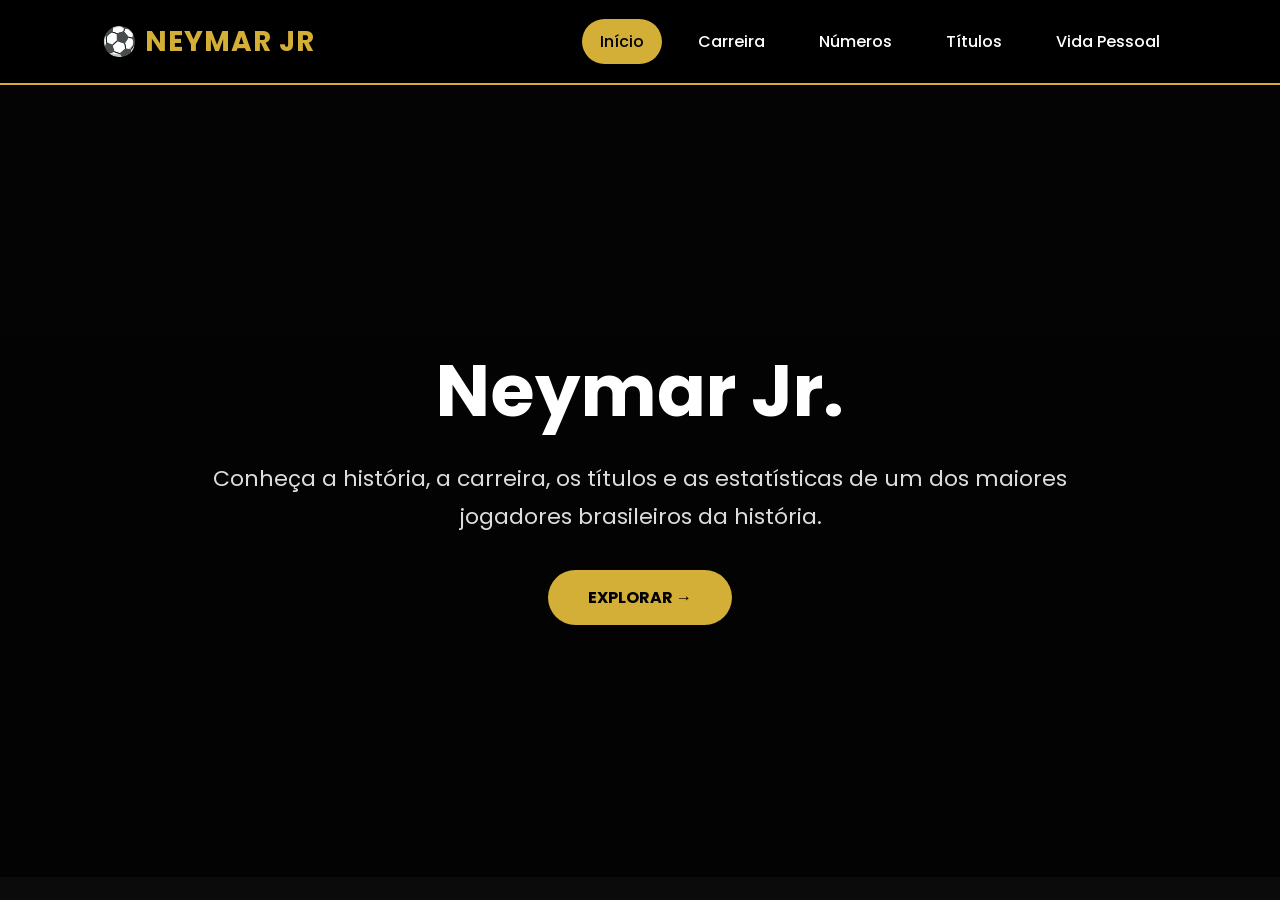
==== index.html @ 1c68dedf "h" ====
<!DOCTYPE html>
<html lang="pt-BR">

<head>

<meta charset="UTF-8">
<meta name="viewport" content="width=device-width, initial-scale=1.0">

<title>Neymar Jr | Página Inicial</title>

<link rel="stylesheet" href="style.css">

<link rel="preconnect" href="https://fonts.googleapis.com">
<link rel="preconnect" href="https://fonts.gstatic.com" crossorigin>

<link href="https://fonts.googleapis.com/css2?family=Poppins:wght@300;400;500;600;700;800&display=swap" rel="stylesheet">

</head>

<body>

<header>

<div class="logo">

⚽ NEYMAR JR

</div>

<nav>

<a class="ativo" href="index.html">Início</a>

<a href="carreira.html">Carreira</a>

<a href="numeros.html">Números</a>

<a href="titulos.html">Títulos</a>

<a href="vida.html">Vida Pessoal</a>

</nav>

</header>

<section class="hero">

<div class="overlay"></div>

<div class="conteudo">

<h1>Neymar Jr.</h1>

<p>

Conheça a história, a carreira, os títulos
e as estatísticas de um dos maiores jogadores
brasileiros da história.

</p>

<a href="carreira.html" class="btn">

EXPLORAR →

</a>

</div>

</section>
---- style.css ----
/* ========================= */
/* CONFIGURAÇÕES GERAIS */
/* ========================= */

*{
    margin:0;
    padding:0;
    box-sizing:border-box;
    font-family:'Poppins',sans-serif;
}

html{
    scroll-behavior:smooth;
}

body{
    background:#0b0b0b;
    color:#fff;
}

/* ========================= */
/* HEADER */
/* ========================= */

header{

    width:100%;
    height:85px;

    background:#000;

    display:flex;

    justify-content:space-between;

    align-items:center;

    padding:0 8%;

    position:fixed;

    top:0;

    left:0;

    z-index:999;

    border-bottom:2px solid #d4af37;

}

.logo{

    font-size:28px;

    font-weight:700;

    color:#d4af37;

    letter-spacing:1px;

}

nav{

    display:flex;

    gap:18px;

}

nav a{

    text-decoration:none;

    color:white;

    font-weight:500;

    padding:10px 18px;

    border-radius:30px;

    transition:.35s;

}

nav a:hover{

    background:#d4af37;

    color:black;

}

.ativo{

    background:#d4af37;

    color:black;

}

/* ========================= */
/* HERO */
/* ========================= */

.hero{

    margin-top:85px;

    height:88vh;

    background:

    linear-gradient(rgba(0,0,0,.65),rgba(0,0,0,.75)),

    url("https://wallpapers.com/images/featured/neymar-pictures-z2vt5f2f4md4q6pn.jpg");

    background-size:cover;

    background-position:center;

    display:flex;

    justify-content:center;

    align-items:center;

    text-align:center;

    padding:30px;

}

.conteudo{

    max-width:900px;

}

.conteudo h1{

    font-size:72px;

    color:#fff;

    margin-bottom:15px;

}

.conteudo p{

    font-size:22px;

    color:#ddd;

    line-height:1.7;

}

.btn{

    display:inline-block;

    margin-top:35px;

    padding:15px 40px;

    background:#d4af37;

    color:#000;

    text-decoration:none;

    border-radius:40px;

    font-weight:700;

    transition:.35s;

}

.btn:hover{

    transform:translateY(-5px);

    background:white;

}

/* ========================= */
/* ESTATÍSTICAS */
/* ========================= */

.estatisticas{

    padding:90px 8%;

}

.estatisticas h2{

    text-align:center;

    font-size:42px;

    color:#d4af37;

    margin-bottom:50px;

}

.cards{

    display:grid;

    grid-template-columns:repeat(auto-fit,minmax(220px,1fr));

    gap:30px;

}

.card{

    background:#171717;

    border:1px solid #333;

    border-radius:18px;

    padding:40px;

    text-align:center;

    transition:.35s;

}

.card:hover{

    transform:translateY(-10px);

    border-color:#d4af37;

}

.card h3{

    font-size:48px;

    color:#d4af37;

}

.card span{

    color:#ddd;

    font-size:20px;

}

/* ========================= */
/* SOBRE */
/* ========================= */

.sobre{

    display:grid;

    grid-template-columns:1fr 1fr;

    gap:60px;

    padding:80px 8%;

    align-items:center;

}

.sobre h2{

    color:#d4af37;

    font-size:42px;

    margin-bottom:25px;

}

.sobre p{

    font-size:18px;

    color:#ddd;

    line-height:1.9;

}

.sobre img{

    width:100%;

    border-radius:20px;

    box-shadow:0 0 30px rgba(212,175,55,.35);

}

/* ========================= */
/* FRASE */
/* ========================= */

.frase{

    padding:90px 8%;

    text-align:center;

    background:#111;

}

.frase h2{

    font-size:38px;

    color:#d4af37;

    font-style:italic;

}

/* ========================= */
/* RODAPÉ */
/* ========================= */

footer{

    background:#000;

    padding:25px;

    text-align:center;

    border-top:2px solid #d4af37;

}

footer p{

    color:#aaa;

}

/* ========================= */
/* CELULAR */
/* ========================= */

@media(max-width:900px){

header{

    flex-direction:column;

    height:auto;

    padding:20px;

}

nav{

    flex-wrap:wrap;

    justify-content:center;

    margin-top:15px;

}

.hero{

    margin-top:140px;

    height:75vh;

}

.conteudo h1{

    font-size:48px;

}

.conteudo p{

    font-size:18px;

}

.sobre{

    grid-template-columns:1fr;

    .tabela{

width:100%;

margin-top:35px;

border-collapse:collapse;

background:#171717;

border-radius:15px;

overflow:hidden;

}

.tabela th{

background:#d4af37;

color:black;

padding:18px;

font-size:18px;

}

.tabela td{

padding:18px;

border-bottom:1px solid #333;

text-align:center;

}

.tabela tr:hover{

background:#222;

transition:.3s;

}

}

}
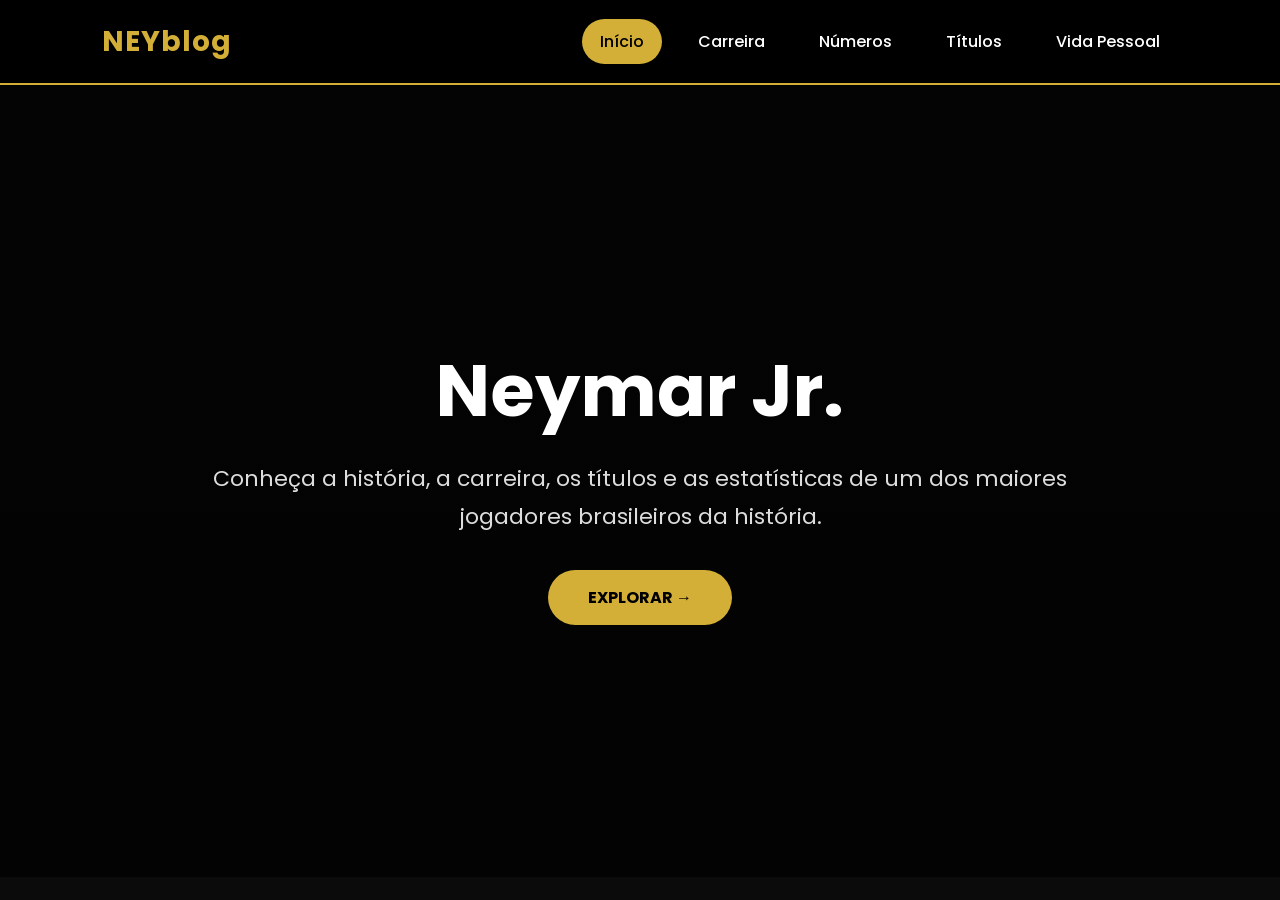
==== commit 640aeaa2: "l" ====
--- a/index.html
+++ b/index.html
@@ -23,7 +23,7 @@
 
 <div class="logo">
 
-⚽ NEYMAR JR
+NEYblog
 
 </div>
 
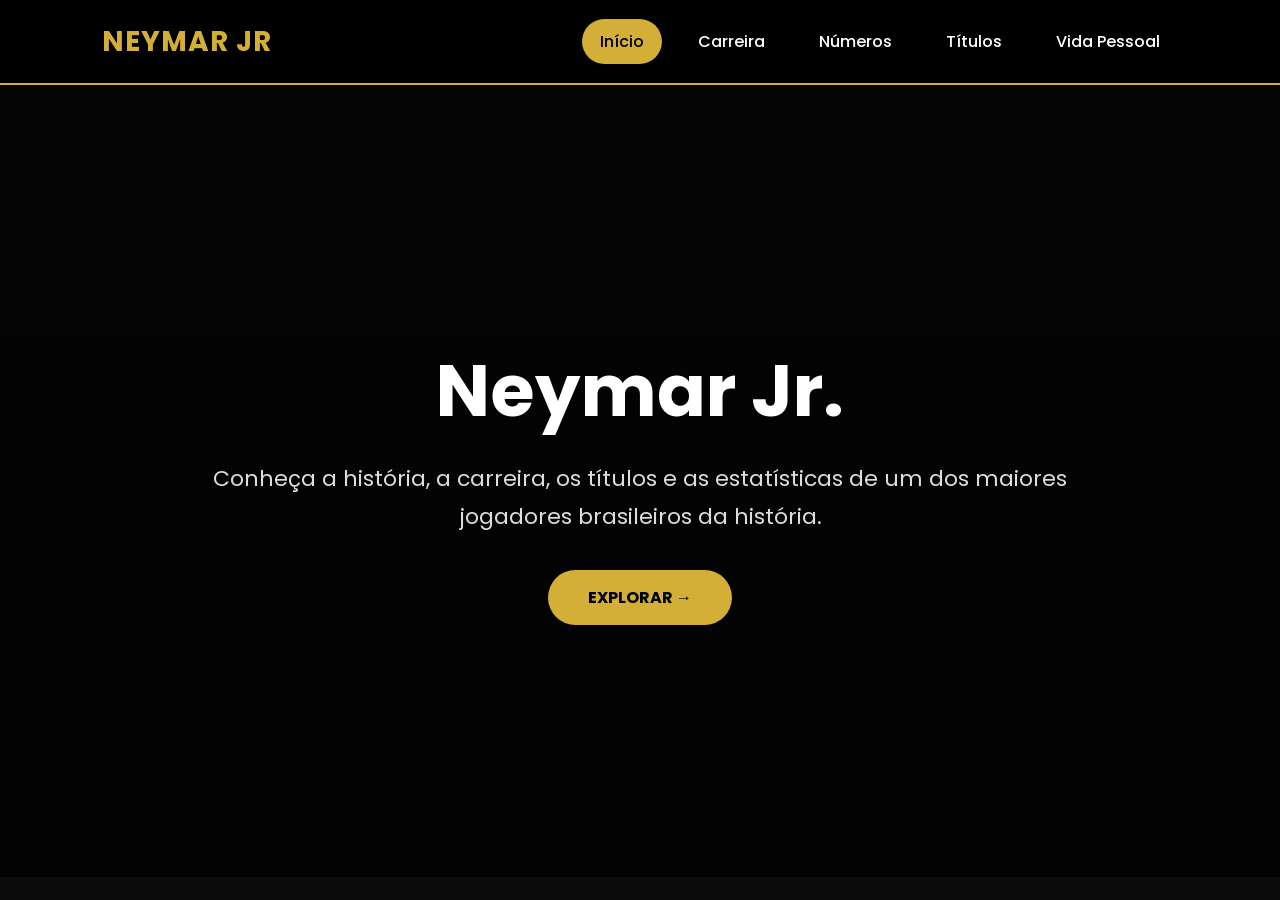
==== commit e0b55baa: "m" ====
--- a/index.html
+++ b/index.html
@@ -6,7 +6,7 @@
 <meta charset="UTF-8">
 <meta name="viewport" content="width=device-width, initial-scale=1.0">
 
-<title>Neymar Jr | Página Inicial</title>
+<title>NEYblog | Página Inicial</title>
 
 <link rel="stylesheet" href="style.css">
 
@@ -23,7 +23,7 @@
 
 <div class="logo">
 
-NEYblog
+NEYMAR JR
 
 </div>
 
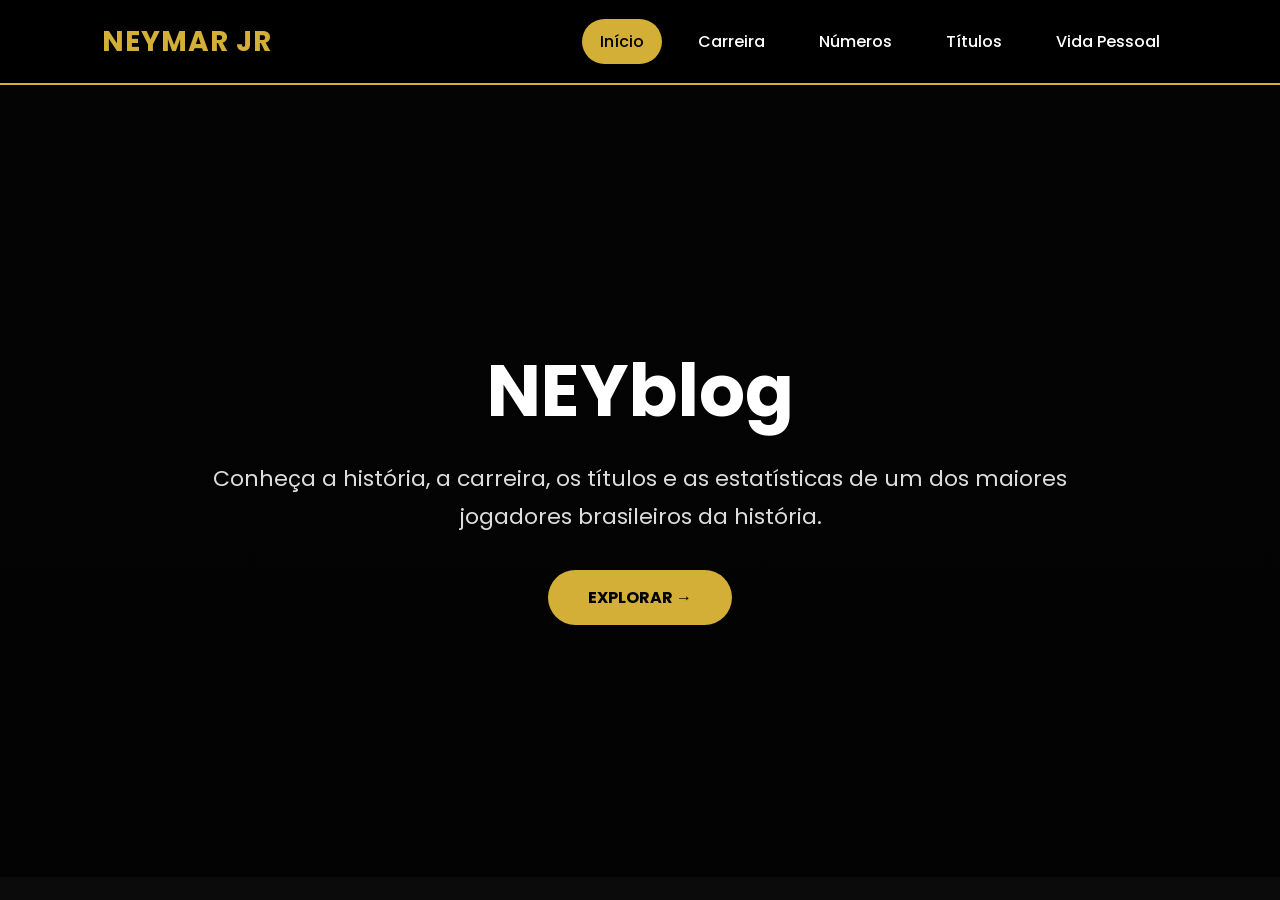
==== commit 373f4f26: "j" ====
--- a/index.html
+++ b/index.html
@@ -49,7 +49,7 @@
 
 <div class="conteudo">
 
-<h1>Neymar Jr.</h1>
+<h1>NEYblog</h1>
 
 <p>
 
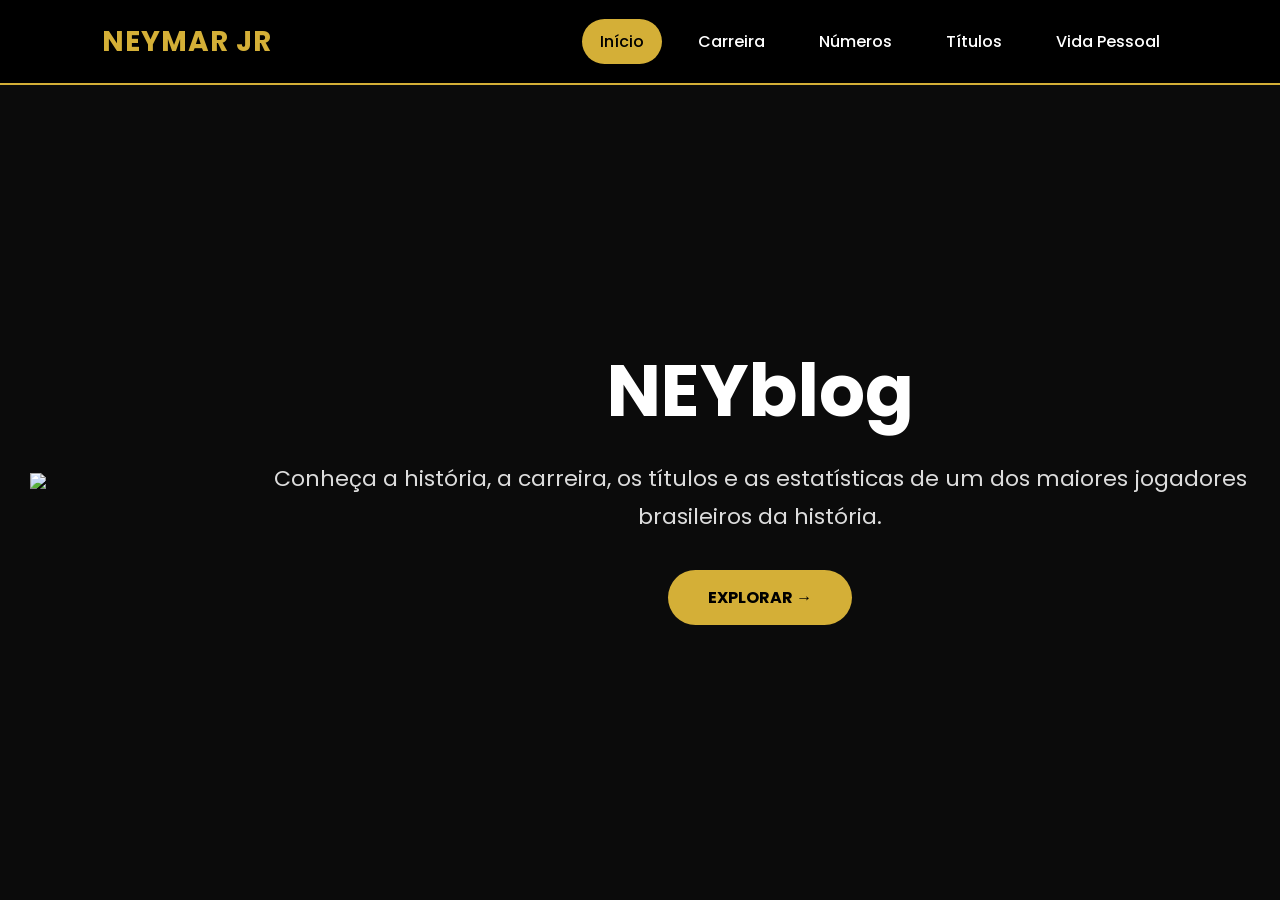
==== commit f7407f75: "oo" ====
--- a/index.html
+++ b/index.html
@@ -44,6 +44,7 @@
 </header>
 
 <section class="hero">
+    <img src="imagens/banner.jpg" style="width:300px;">
 
 <div class="overlay"></div>
 
--- a/style.css
+++ b/style.css
@@ -105,22 +105,24 @@
 /* HERO */
 /* ========================= */
 
+/* ========================= */
+/* HERO */
+/* ========================= */
+
 .hero{
 
     margin-top:85px;
 
     height:88vh;
 
-    background:
-
-    linear-gradient(rgba(0,0,0,.65),rgba(0,0,0,.75)),
-
-    url("https://wallpapers.com/images/featured/neymar-pictures-z2vt5f2f4md4q6pn.jpg");
+    background-image: url("imagens/banner.jpg");
 
     background-size:cover;
 
     background-position:center;
 
+    background-repeat:no-repeat;
+
     display:flex;
 
     justify-content:center;
@@ -133,10 +135,18 @@
 
 }
 
+}
+
+
+
 .conteudo{
 
     max-width:900px;
 
+    position:relative;
+
+    z-index:2;
+
 }
 
 .conteudo h1{
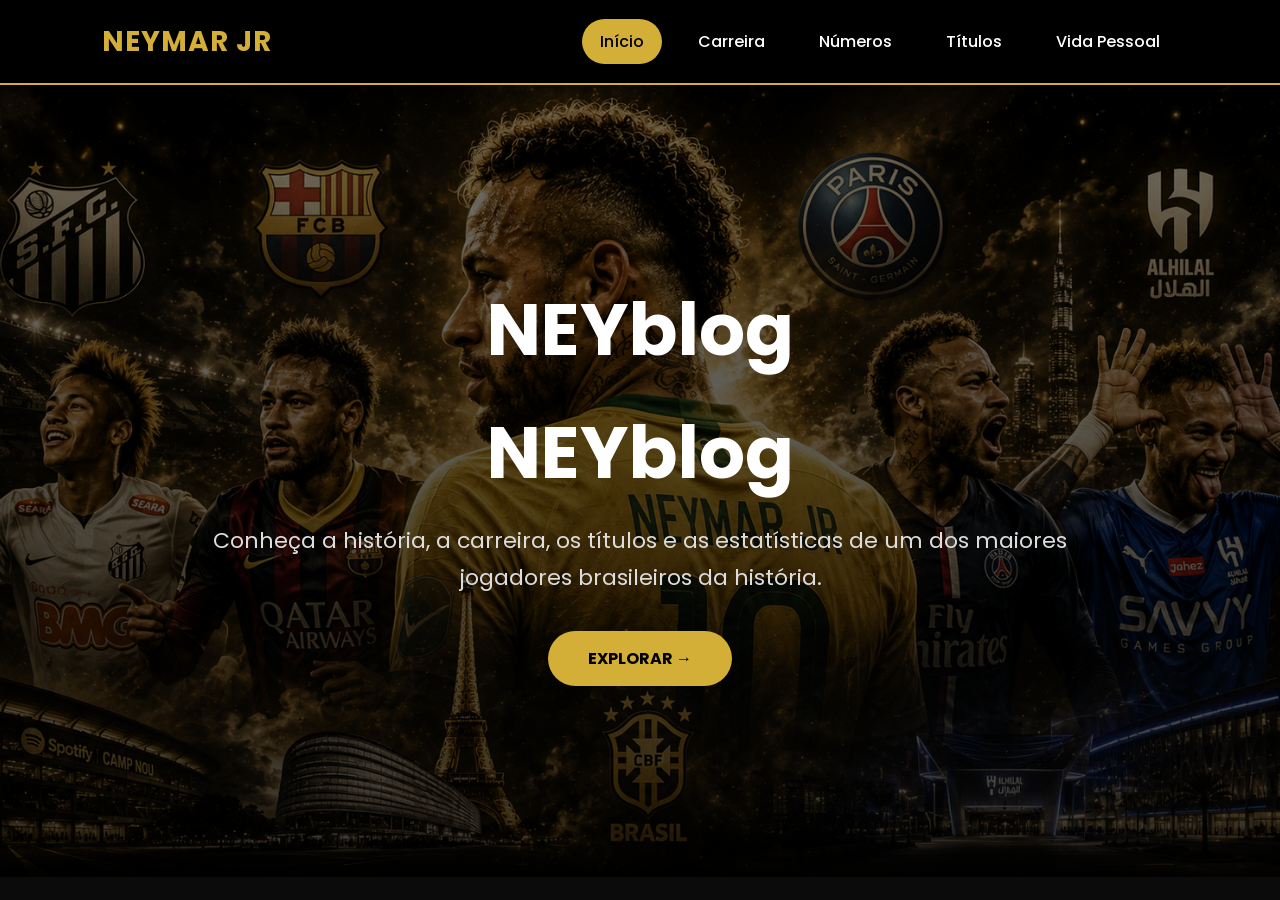
==== commit 21c00320: "pp" ====
--- a/index.html
+++ b/index.html
@@ -44,7 +44,12 @@
 </header>
 
 <section class="hero">
-    <img src="imagens/banner.jpg" style="width:300px;">
+
+<div class="overlay"></div>
+
+<div class="conteudo">
+
+<h1>NEYblog</h1>
 
 <div class="overlay"></div>
 
--- a/style.css
+++ b/style.css
@@ -115,7 +115,9 @@
 
     height:88vh;
 
-    background-image: url("imagens/banner.jpg");
+    background:
+    linear-gradient(rgba(0,0,0,.55), rgba(0,0,0,.75)),
+    url("imagens/banner.jpg");
 
     background-size:cover;
 
@@ -135,7 +137,6 @@
 
 }
 
-}
 
 
 
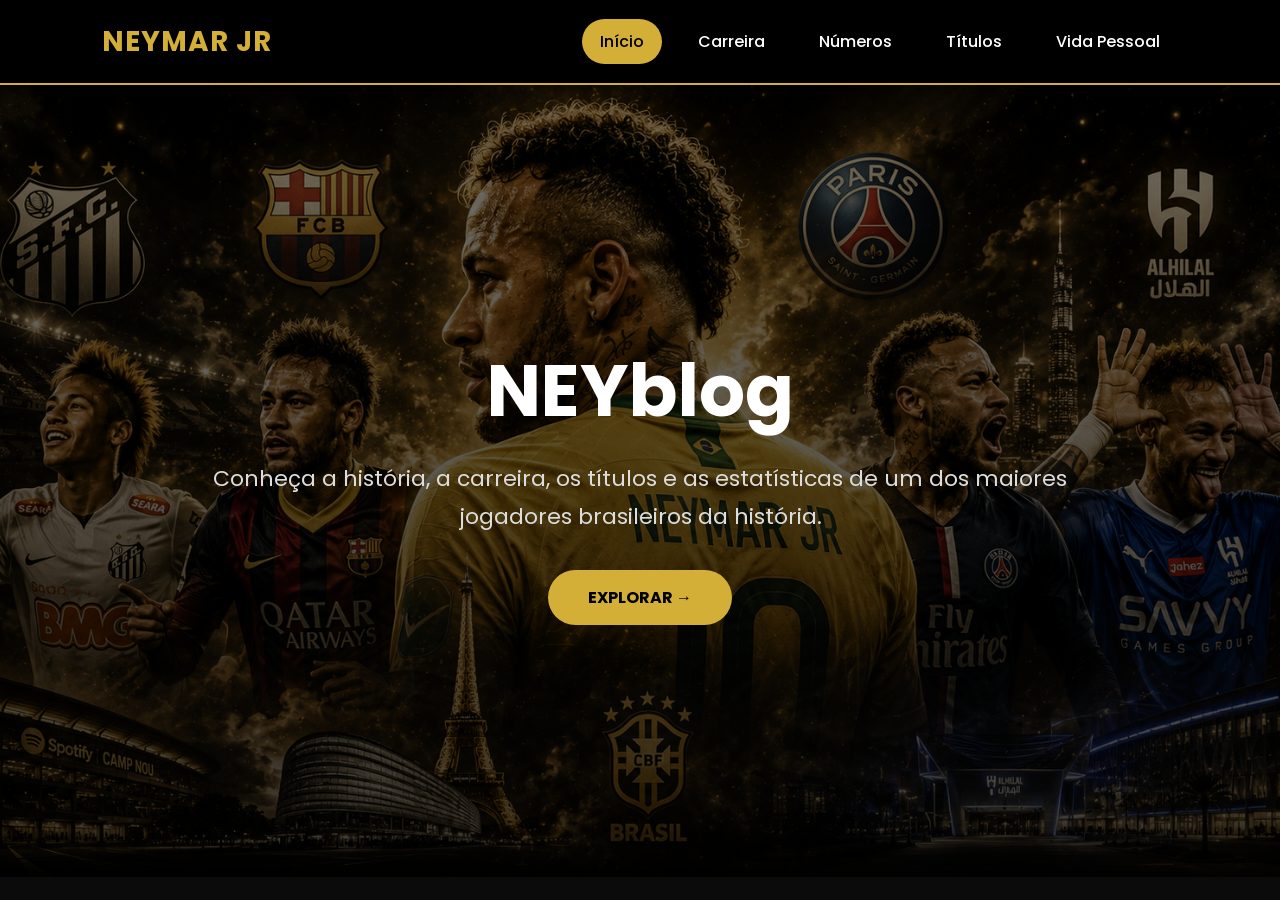
==== commit c3ab9ee8: "n" ====
--- a/index.html
+++ b/index.html
@@ -6,7 +6,7 @@
 <meta charset="UTF-8">
 <meta name="viewport" content="width=device-width, initial-scale=1.0">
 
-<title>NEYblog | Página Inicial</title>
+<title>| Página Inicial</title>
 
 <link rel="stylesheet" href="style.css">
 
@@ -51,12 +51,6 @@
 
 <h1>NEYblog</h1>
 
-<div class="overlay"></div>
-
-<div class="conteudo">
-
-<h1>NEYblog</h1>
-
 <p>
 
 Conheça a história, a carreira, os títulos
